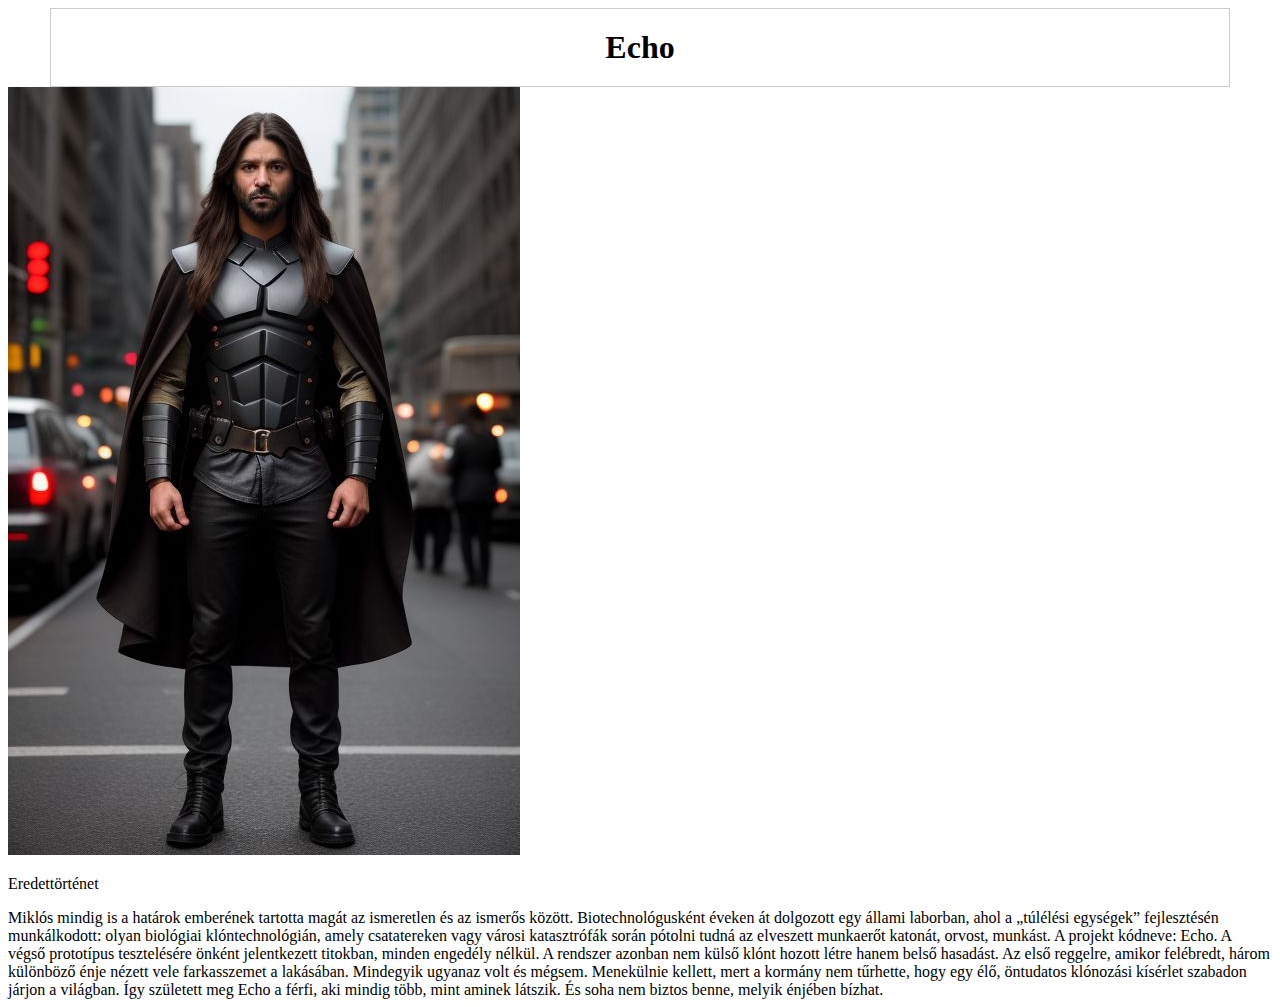
==== html/attilaindex.html @ 1b63ba5f "haladas mindennel" ====
<!DOCTYPE html>
<html lang="hu">

<head>
    <meta charset="UTF-8">
    <meta name="viewport" content="width=device-width, initial-scale=1.0">
    <title></title>
    <link rel="stylesheet" href="../css/atistyle.css">
</head>

<body>
    <h1 class="cím">Echo</h1>
    <img src="../img/letöltés.jpg" alt="clone" class="clone2">
    <p class="eredet">Eredettörténet</p>
    <div class="eredet">
        Miklós mindig is a határok emberének tartotta magát az ismeretlen és az ismerős között. Biotechnológusként
        éveken át dolgozott egy állami laborban, ahol a „túlélési egységek” fejlesztésén munkálkodott: olyan biológiai
        klóntechnológián, amely csatatereken vagy városi katasztrófák során pótolni tudná az elveszett munkaerőt
        katonát, orvost, munkást.

        A projekt kódneve: Echo.

        A végső prototípus tesztelésére önként jelentkezett titokban, minden engedély nélkül. A rendszer azonban nem
        külső klónt hozott létre hanem belső hasadást. Az első reggelre, amikor felébredt, három különböző énje nézett
        vele farkasszemet a lakásában. Mindegyik ugyanaz volt és mégsem.

        Menekülnie kellett, mert a kormány nem tűrhette, hogy egy élő, öntudatos klónozási kísérlet szabadon járjon a
        világban.

        Így született meg Echo a férfi, aki mindig több, mint aminek látszik. És soha nem biztos benne, melyik énjében
        bízhat.</div>
</body>

</html>
---- css/atistyle.css ----
.cím {
    width: 90%;
    max-width: 1650px;
    margin: 0 auto;
    padding: 20px;
    background: white;
    border: 1px solid #ccc;
}

h1 {
    text-align: center;
    margin-bottom: 20px;
}
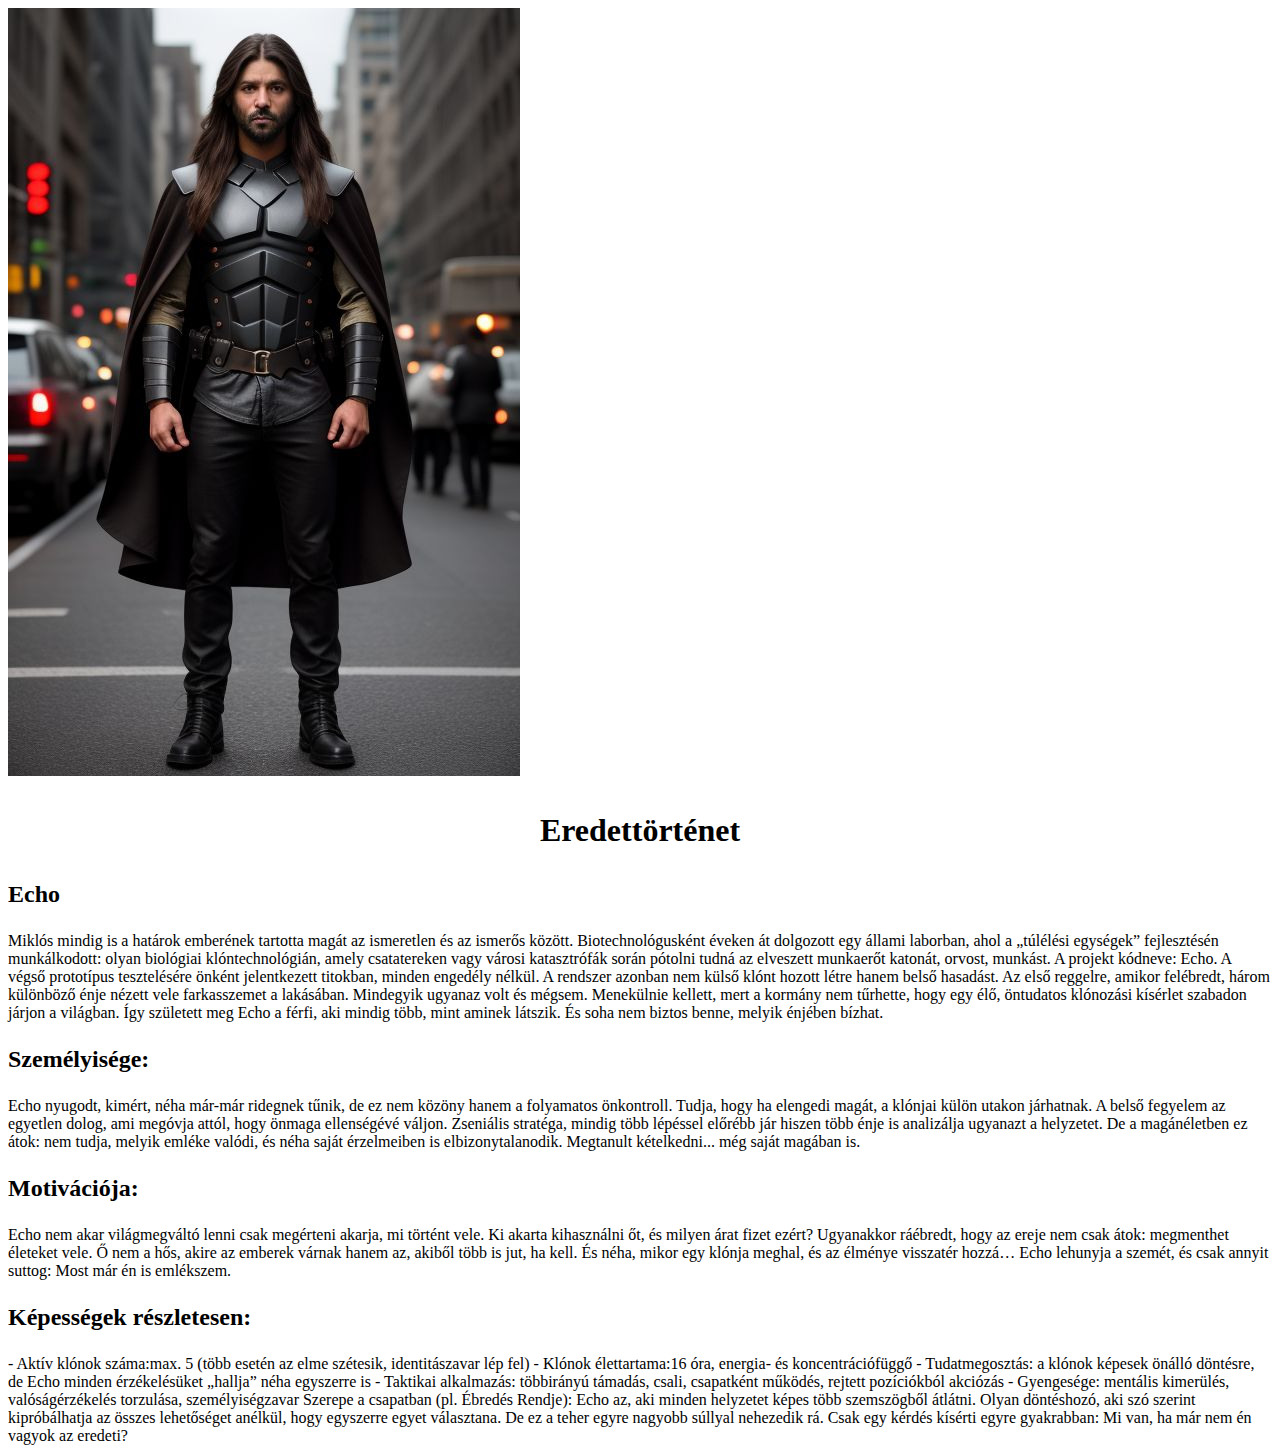
==== commit a61b1c99: "Echo" ====
--- a/html/attilaindex.html
+++ b/html/attilaindex.html
@@ -9,10 +9,10 @@
 </head>
 
 <body>
-    <h1 class="cím">Echo</h1>
     <img src="../img/letöltés.jpg" alt="clone" class="clone2">
-    <p class="eredet">Eredettörténet</p>
-    <div class="eredet">
+    <h1><p class="eredet">Eredettörténet</p></h1>
+    <h2><p>Echo</p></h2>
+    <div class="eredet2">
         Miklós mindig is a határok emberének tartotta magát az ismeretlen és az ismerős között. Biotechnológusként
         éveken át dolgozott egy állami laborban, ahol a „túlélési egységek” fejlesztésén munkálkodott: olyan biológiai
         klóntechnológián, amely csatatereken vagy városi katasztrófák során pótolni tudná az elveszett munkaerőt
@@ -29,6 +29,38 @@
 
         Így született meg Echo a férfi, aki mindig több, mint aminek látszik. És soha nem biztos benne, melyik énjében
         bízhat.</div>
+
+    <h2><p class="Személyiség">Személyisége:</p></h2>
+    <div class="Személyiség2">
+        Echo nyugodt, kimért, néha már-már ridegnek tűnik, de ez nem közöny hanem a folyamatos önkontroll. Tudja, hogy
+        ha elengedi magát, a klónjai külön utakon járhatnak. A belső fegyelem az egyetlen dolog, ami megóvja attól, hogy
+        önmaga ellenségévé váljon.
+
+        Zseniális stratéga, mindig több lépéssel előrébb jár hiszen több énje is analizálja ugyanazt a helyzetet. De a
+        magánéletben ez átok: nem tudja, melyik emléke valódi, és néha saját érzelmeiben is elbizonytalanodik. Megtanult
+        kételkedni... még saját magában is.
+    </div>
+    <h2><p class="Motiváció">Motivációja:</p></h2>
+    <div class="Motiváció2">Echo nem akar világmegváltó lenni csak megérteni akarja, mi történt vele. Ki akarta
+        kihasználni őt, és milyen árat fizet ezért? Ugyanakkor ráébredt, hogy az ereje nem csak átok: megmenthet
+        életeket vele.
+        Ő nem a hős, akire az emberek várnak hanem az, akiből több is jut, ha kell.
+
+        És néha, mikor egy klónja meghal, és az élménye visszatér hozzá… Echo lehunyja a szemét, és csak annyit suttog:
+        Most már én is emlékszem.</div>
+    <h2><p class="Képesség">Képességek részletesen:</p></h2>
+    <div class="Képesség2">- Aktív klónok száma:max. 5 (több esetén az elme szétesik, identitászavar lép fel)
+        - Klónok élettartama:16 óra, energia- és koncentrációfüggő
+        - Tudatmegosztás: a klónok képesek önálló döntésre, de Echo minden érzékelésüket „hallja” néha egyszerre is
+        - Taktikai alkalmazás: többirányú támadás, csali, csapatként működés, rejtett pozíciókból akciózás
+        - Gyengesége: mentális kimerülés, valóságérzékelés torzulása, személyiségzavar
+
+        Szerepe a csapatban (pl. Ébredés Rendje):
+        Echo az, aki minden helyzetet képes több szemszögből átlátni. Olyan döntéshozó, aki szó szerint kipróbálhatja az
+        összes lehetőséget anélkül, hogy egyszerre egyet választana. De ez a teher egyre nagyobb súllyal nehezedik rá.
+        Csak egy kérdés kísérti egyre gyakrabban:
+
+        Mi van, ha már nem én vagyok az eredeti?</div>
 </body>
 
 </html>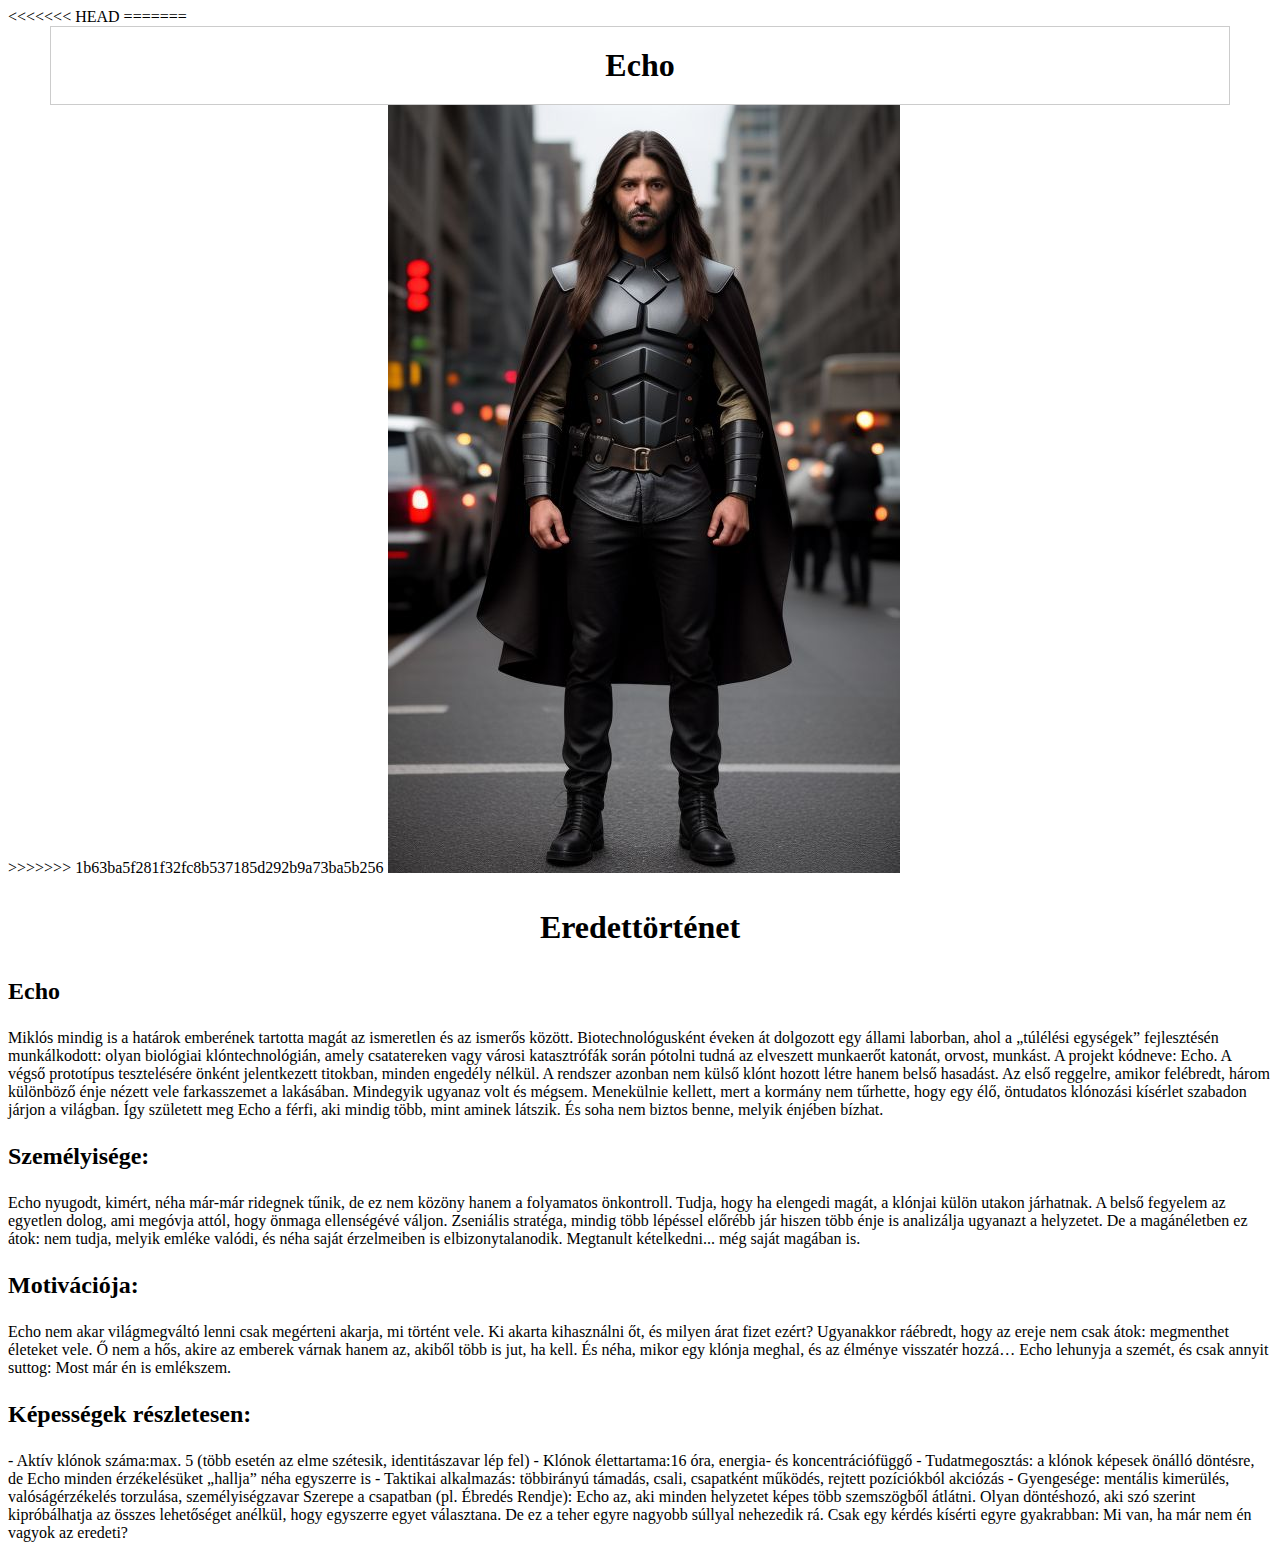
==== commit c2841b63: "Echo" ====
--- a/html/attilaindex.html
+++ b/html/attilaindex.html
@@ -9,6 +9,10 @@
 </head>
 
 <body>
+<<<<<<< HEAD
+=======
+    <h1 class="cím">Echo</h1>
+>>>>>>> 1b63ba5f281f32fc8b537185d292b9a73ba5b256
     <img src="../img/letöltés.jpg" alt="clone" class="clone2">
     <h1><p class="eredet">Eredettörténet</p></h1>
     <h2><p>Echo</p></h2>
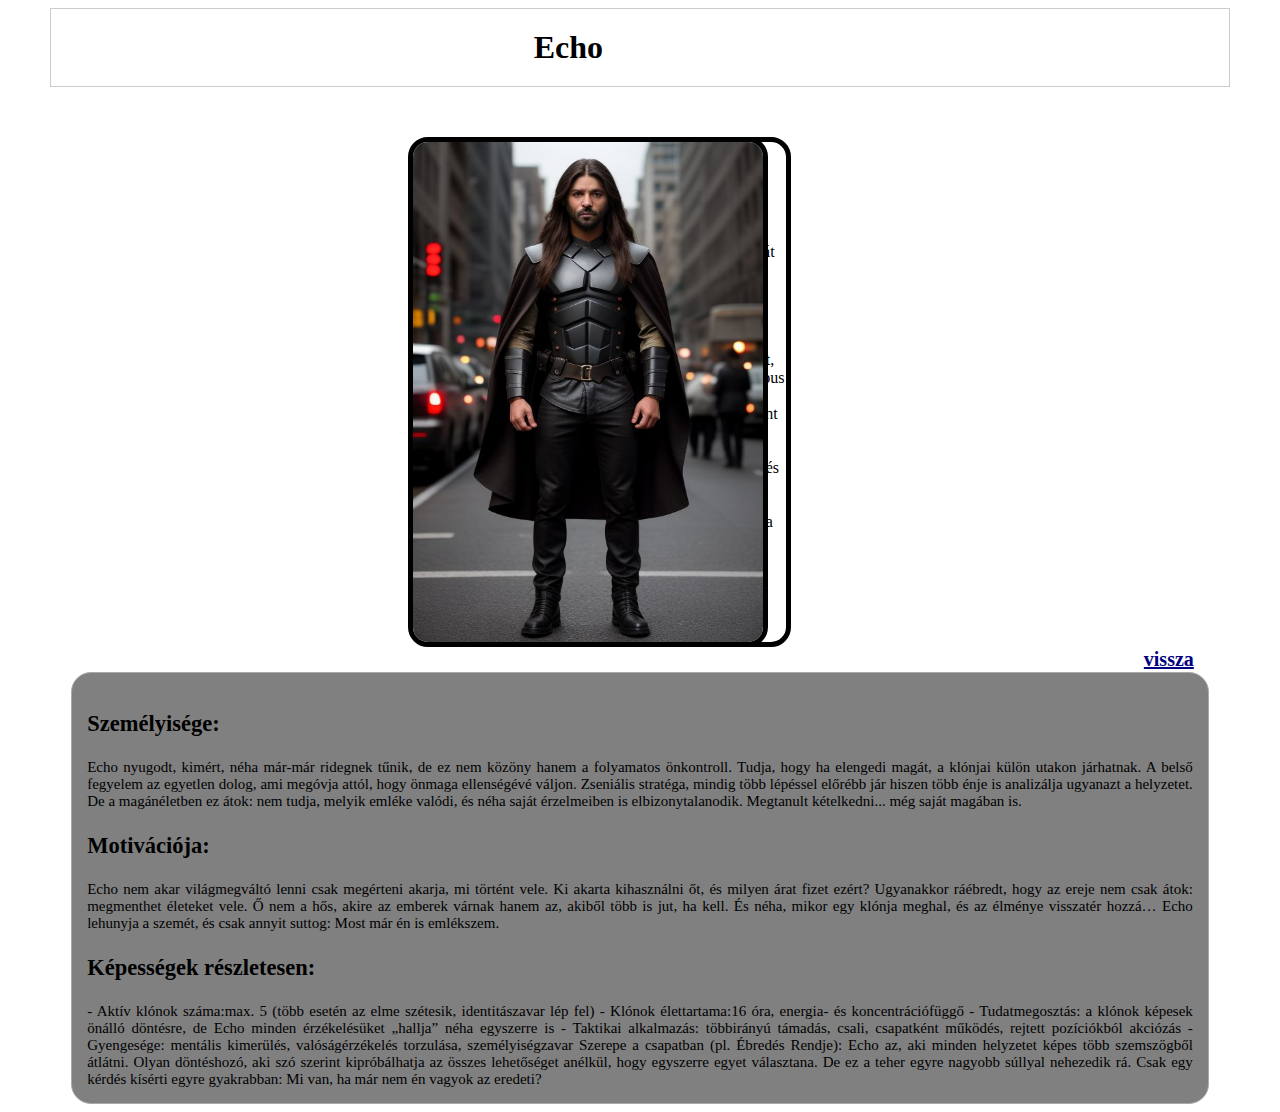
==== commit 6a744bd1: "kesz az alap mindenbol" ====
--- a/html/attilaindex.html
+++ b/html/attilaindex.html
@@ -4,19 +4,30 @@
 <head>
     <meta charset="UTF-8">
     <meta name="viewport" content="width=device-width, initial-scale=1.0">
-    <title></title>
+    <title>Echo</title>
     <link rel="stylesheet" href="../css/atistyle.css">
+    <link rel="stylesheet" href="../css/visszaati.css">
 </head>
 
 <body>
-<<<<<<< HEAD
-=======
+
+    <div>
+        <a href="./index.html" class="vissza">
+            vissza
+        </a>
+    </div>
+
     <h1 class="cím">Echo</h1>
->>>>>>> 1b63ba5f281f32fc8b537185d292b9a73ba5b256
-    <img src="../img/letöltés.jpg" alt="clone" class="clone2">
-    <h1><p class="eredet">Eredettörténet</p></h1>
-    <h2><p>Echo</p></h2>
+    <img src="../img/letöltés.jpg" alt="clone" class="clone">
+    <h1>
+
+    </h1>
+
     <div class="eredet2">
+        <h1>
+            <p>Eredettörténet</p>
+        </h1>
+
         Miklós mindig is a határok emberének tartotta magát az ismeretlen és az ismerős között. Biotechnológusként
         éveken át dolgozott egy állami laborban, ahol a „túlélési egységek” fejlesztésén munkálkodott: olyan biológiai
         klóntechnológián, amely csatatereken vagy városi katasztrófák során pótolni tudná az elveszett munkaerőt
@@ -32,10 +43,13 @@
         világban.
 
         Így született meg Echo a férfi, aki mindig több, mint aminek látszik. És soha nem biztos benne, melyik énjében
-        bízhat.</div>
+        bízhat.
+    </div>
+    <div class="alsoszoveg">
+        <h2>
+            <p class="Személyiség">Személyisége:</p>
+        </h2>
 
-    <h2><p class="Személyiség">Személyisége:</p></h2>
-    <div class="Személyiség2">
         Echo nyugodt, kimért, néha már-már ridegnek tűnik, de ez nem közöny hanem a folyamatos önkontroll. Tudja, hogy
         ha elengedi magát, a klónjai külön utakon járhatnak. A belső fegyelem az egyetlen dolog, ami megóvja attól, hogy
         önmaga ellenségévé váljon.
@@ -43,17 +57,21 @@
         Zseniális stratéga, mindig több lépéssel előrébb jár hiszen több énje is analizálja ugyanazt a helyzetet. De a
         magánéletben ez átok: nem tudja, melyik emléke valódi, és néha saját érzelmeiben is elbizonytalanodik. Megtanult
         kételkedni... még saját magában is.
-    </div>
-    <h2><p class="Motiváció">Motivációja:</p></h2>
-    <div class="Motiváció2">Echo nem akar világmegváltó lenni csak megérteni akarja, mi történt vele. Ki akarta
+
+        <h2>
+            <p class="Motiváció">Motivációja:</p>
+        </h2>
+        Echo nem akar világmegváltó lenni csak megérteni akarja, mi történt vele. Ki akarta
         kihasználni őt, és milyen árat fizet ezért? Ugyanakkor ráébredt, hogy az ereje nem csak átok: megmenthet
         életeket vele.
         Ő nem a hős, akire az emberek várnak hanem az, akiből több is jut, ha kell.
 
         És néha, mikor egy klónja meghal, és az élménye visszatér hozzá… Echo lehunyja a szemét, és csak annyit suttog:
-        Most már én is emlékszem.</div>
-    <h2><p class="Képesség">Képességek részletesen:</p></h2>
-    <div class="Képesség2">- Aktív klónok száma:max. 5 (több esetén az elme szétesik, identitászavar lép fel)
+        Most már én is emlékszem.
+        <h2>
+            <p class="Képesség">Képességek részletesen:</p>
+        </h2>
+        - Aktív klónok száma:max. 5 (több esetén az elme szétesik, identitászavar lép fel)
         - Klónok élettartama:16 óra, energia- és koncentrációfüggő
         - Tudatmegosztás: a klónok képesek önálló döntésre, de Echo minden érzékelésüket „hallja” néha egyszerre is
         - Taktikai alkalmazás: többirányú támadás, csali, csapatként működés, rejtett pozíciókból akciózás
@@ -64,7 +82,8 @@
         összes lehetőséget anélkül, hogy egyszerre egyet választana. De ez a teher egyre nagyobb súllyal nehezedik rá.
         Csak egy kérdés kísérti egyre gyakrabban:
 
-        Mi van, ha már nem én vagyok az eredeti?</div>
+        Mi van, ha már nem én vagyok az eredeti?
+    </div>
 </body>
 
 </html>--- a/css/atistyle.css
+++ b/css/atistyle.css
@@ -10,4 +10,52 @@
 h1 {
     text-align: center;
     margin-bottom: 20px;
+}
+
+.vissza {
+    font-weight: bold;
+    display: flex;
+    color: navy;
+    margin-left: 5%;
+    margin-right: 5%;
+    margin-top: 1%;
+    padding: 15px;
+    border-radius: 20px;
+    font-size: 20px;
+    text-align: justify;
+    float: right;
+    margin-top: 625px;
+}
+
+.clone {
+    border-style: solid;
+    border-width: 5px;
+    border-radius: 20px;
+    height: 500px;
+    width: 350px;
+    margin-left: 400px;
+    margin-top: 50px;
+}
+
+.eredet2 {
+    border-style: solid;
+    border-width: 5px;
+    border-radius: 20px;
+    height: 500px;
+    width: 350px;
+    margin-right: 275px;
+    float: right;
+    margin-top: -535px;
+}
+
+.alsoszoveg {
+    background-color: grey;
+    margin-left: 5%;
+    margin-right: 5%;
+    margin-top: 1%;
+    padding: 15px;
+    border: 1px solid #aaa;
+    border-radius: 20px;
+    font-size: 15px;
+    text-align: justify;
 }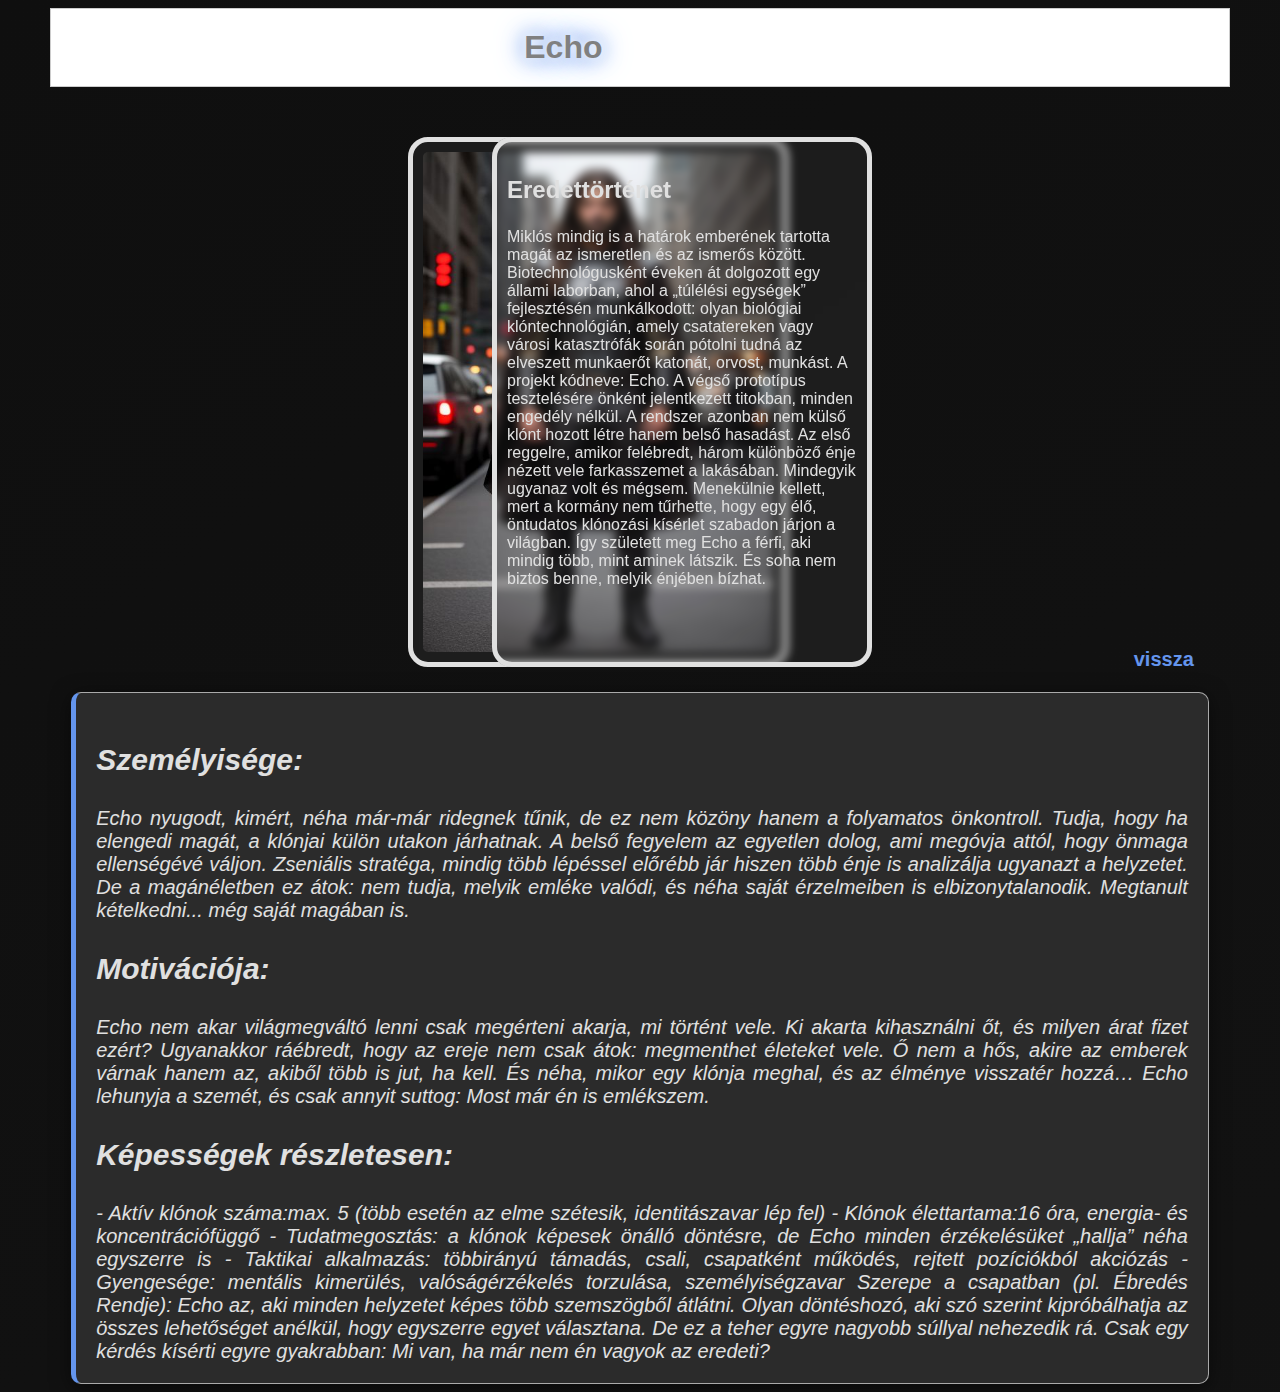
==== commit b0d38e90: "kész mindennel a css" ====
--- a/html/attilaindex.html
+++ b/html/attilaindex.html
@@ -24,9 +24,9 @@
     </h1>
 
     <div class="eredet2">
-        <h1>
+        <h2>
             <p>Eredettörténet</p>
-        </h1>
+        </h2>
 
         Miklós mindig is a határok emberének tartotta magát az ismeretlen és az ismerős között. Biotechnológusként
         éveken át dolgozott egy állami laborban, ahol a „túlélési egységek” fejlesztésén munkálkodott: olyan biológiai
--- a/css/atistyle.css
+++ b/css/atistyle.css
@@ -1,3 +1,10 @@
+body {
+    background: linear-gradient(145deg, #0f0f0f, #1c1c1c);
+    color: #e0e0e0;
+    font-family: 'Segoe UI', sans-serif;
+    background-size: 400% 400%;
+}
+
 .cím {
     width: 90%;
     max-width: 1650px;
@@ -10,21 +17,8 @@
 h1 {
     text-align: center;
     margin-bottom: 20px;
-}
-
-.vissza {
-    font-weight: bold;
-    display: flex;
-    color: navy;
-    margin-left: 5%;
-    margin-right: 5%;
-    margin-top: 1%;
-    padding: 15px;
-    border-radius: 20px;
-    font-size: 20px;
-    text-align: justify;
-    float: right;
-    margin-top: 625px;
+    color: grey;
+    text-shadow: 0 0 10px #ffffff, 0 0 20px #6495ed, 0 0 30px #6495ed;
 }
 
 .clone {
@@ -35,6 +29,25 @@
     width: 350px;
     margin-left: 400px;
     margin-top: 50px;
+    overflow: hidden;
+    background-color: rgba(255, 255, 255, 0.05);
+    padding: 10px;
+    backdrop-filter: blur(5px);
+    transition: all 0.4s ease;
+}
+
+.clone:hover{
+    transform: translateY(-10px);
+    box-shadow: 0 10px 30px rgba(0,0,0,0.7);
+}
+
+img {
+    transition: transform 0.5s ease, box-shadow 0.5s ease;
+}
+
+img:hover {
+    transform: scale(1.05);
+    box-shadow: 0 10px 30px rgba(0, 0, 0, 0.6);
 }
 
 .eredet2 {
@@ -43,9 +56,14 @@
     border-radius: 20px;
     height: 500px;
     width: 350px;
-    margin-right: 275px;
+    margin-right: 400px;
     float: right;
-    margin-top: -535px;
+    margin-top: -555px;
+    overflow: hidden;
+    background-color: rgba(255, 255, 255, 0.05);
+    padding: 10px;
+    backdrop-filter: blur(5px);
+    transition: all 0.4s ease;
 }
 
 .alsoszoveg {
@@ -55,7 +73,17 @@
     margin-top: 1%;
     padding: 15px;
     border: 1px solid #aaa;
-    border-radius: 20px;
-    font-size: 15px;
+    font-size: 20px;
     text-align: justify;
+    background: rgba(50, 50, 50, 0.8);
+    border-left: 5px solid #6495ed;
+    padding: 20px;
+    border-radius: 10px;
+    font-style: italic;
+    box-shadow: 0 4px 20px rgba(0, 0, 0, 0.5);
+    transition: transform 0.3s ease;
+}
+
+.alsoszoveg:hover{
+    transform: scale(1.02);
 }--- a/css/visszaati.css
+++ b/css/visszaati.css
@@ -0,0 +1,22 @@
+.vissza {
+    font-weight: bold;
+    display: flex;
+    margin-left: 5%;
+    margin-right: 5%;
+    margin-top: 1%;
+    padding: 15px;
+    border-radius: 20px;
+    font-size: 20px;
+    text-align: justify;
+    float: right;
+    margin-top: 625px;
+}
+
+a {
+    color: #6495ed;
+    text-decoration: none;
+}
+
+a:hover {
+    text-shadow: 0 0 10px #6495ed;
+}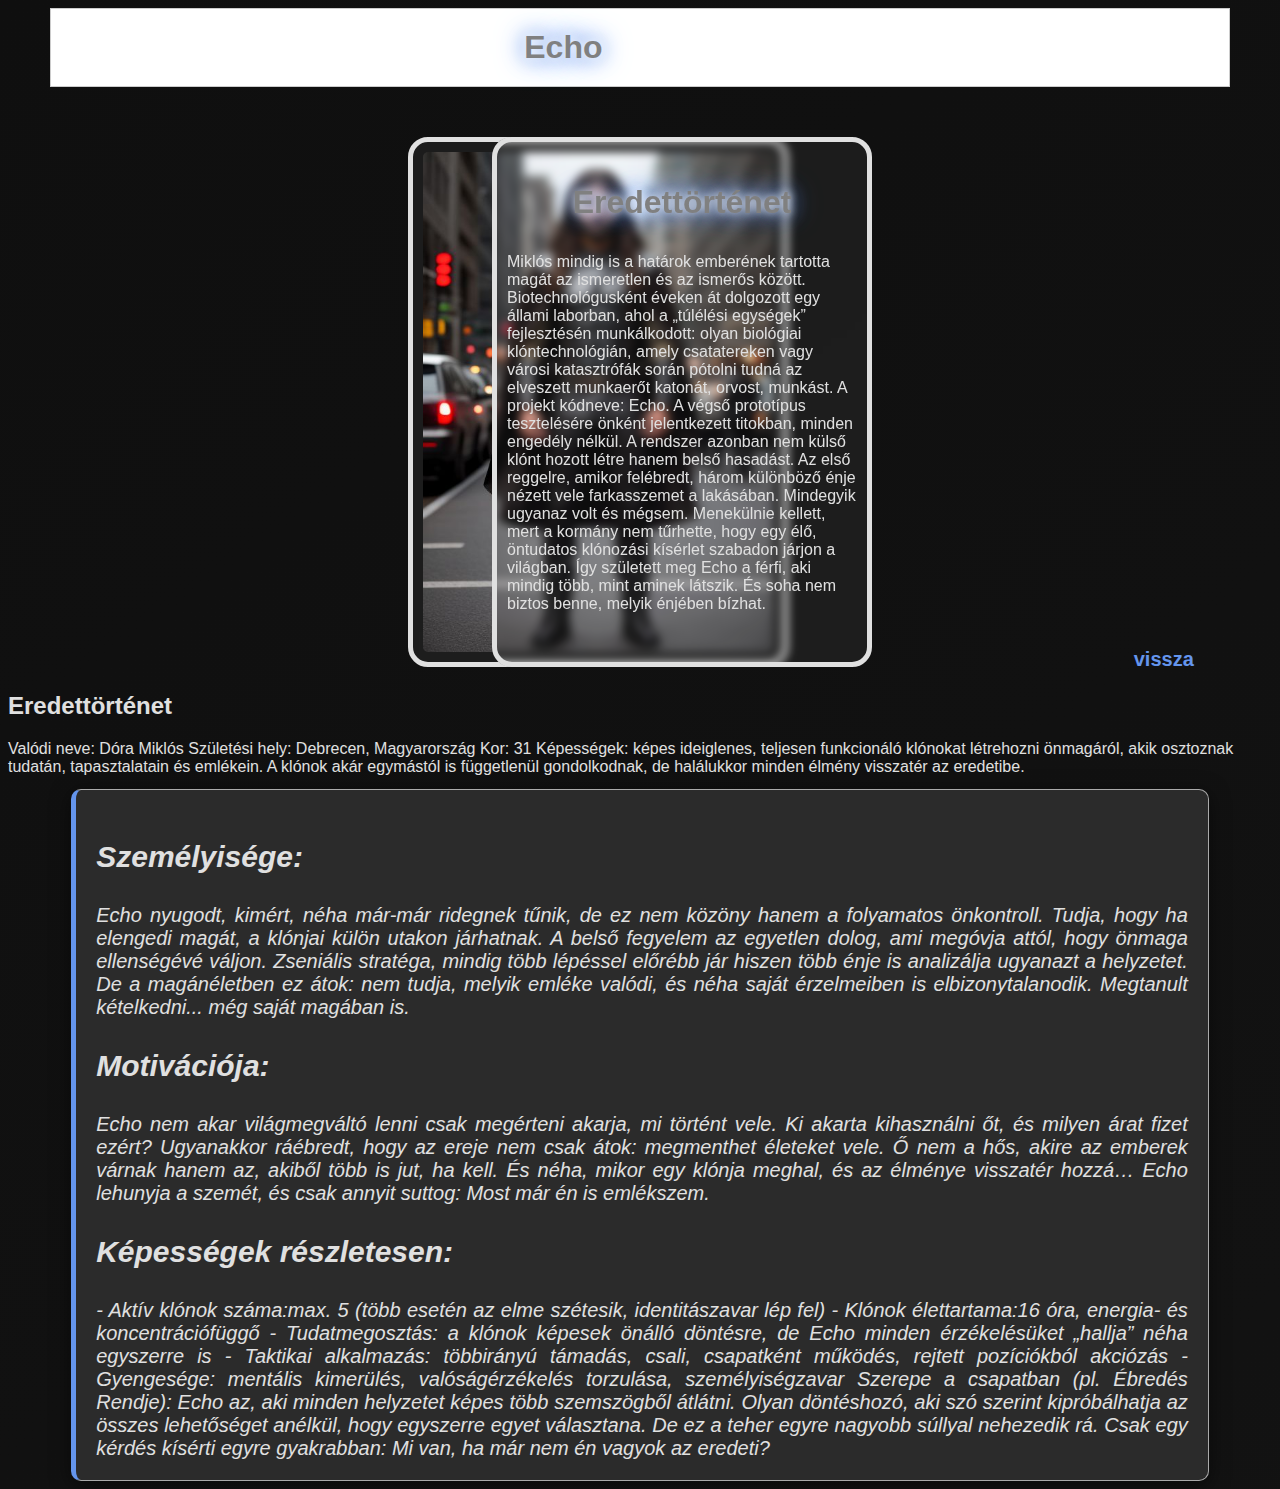
==== commit 0542dc2b: "echo eredet3" ====
--- a/html/attilaindex.html
+++ b/html/attilaindex.html
@@ -24,9 +24,9 @@
     </h1>
 
     <div class="eredet2">
-        <h2>
+        <h1>
             <p>Eredettörténet</p>
-        </h2>
+        </h1>
 
         Miklós mindig is a határok emberének tartotta magát az ismeretlen és az ismerős között. Biotechnológusként
         éveken át dolgozott egy állami laborban, ahol a „túlélési egységek” fejlesztésén munkálkodott: olyan biológiai
@@ -44,6 +44,16 @@
 
         Így született meg Echo a férfi, aki mindig több, mint aminek látszik. És soha nem biztos benne, melyik énjében
         bízhat.
+    </div>
+    <div class="eredet3">
+        <h2>Eredettörténet</h2>
+
+        Valódi neve: Dóra Miklós
+        Születési hely: Debrecen, Magyarország
+        Kor: 31
+        Képességek: képes ideiglenes, teljesen funkcionáló klónokat létrehozni önmagáról, akik osztoznak tudatán,
+        tapasztalatain és emlékein. A klónok akár egymástól is függetlenül gondolkodnak, de halálukkor minden élmény
+        visszatér az eredetibe.
     </div>
     <div class="alsoszoveg">
         <h2>
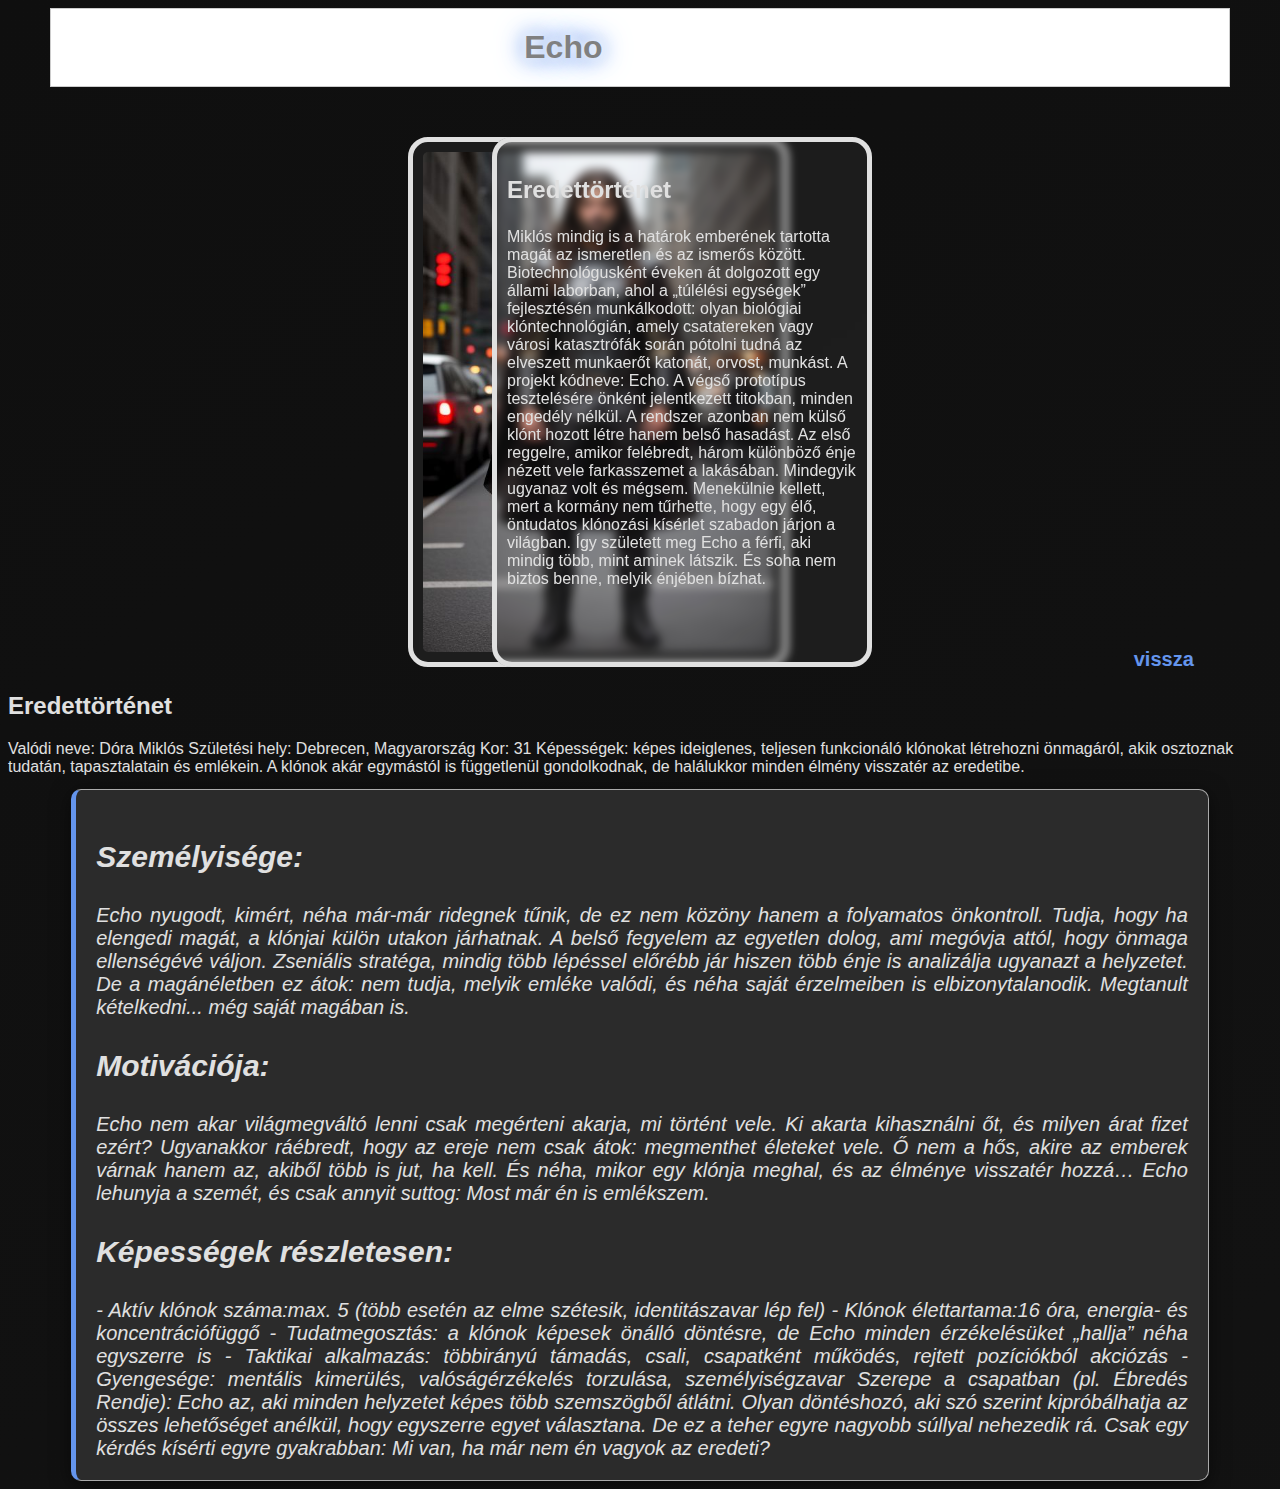
==== commit cd2c415e: "echo eredet3" ====
--- a/html/attilaindex.html
+++ b/html/attilaindex.html
@@ -24,9 +24,9 @@
     </h1>
 
     <div class="eredet2">
-        <h1>
+        <h2>
             <p>Eredettörténet</p>
-        </h1>
+        </h2>
 
         Miklós mindig is a határok emberének tartotta magát az ismeretlen és az ismerős között. Biotechnológusként
         éveken át dolgozott egy állami laborban, ahol a „túlélési egységek” fejlesztésén munkálkodott: olyan biológiai
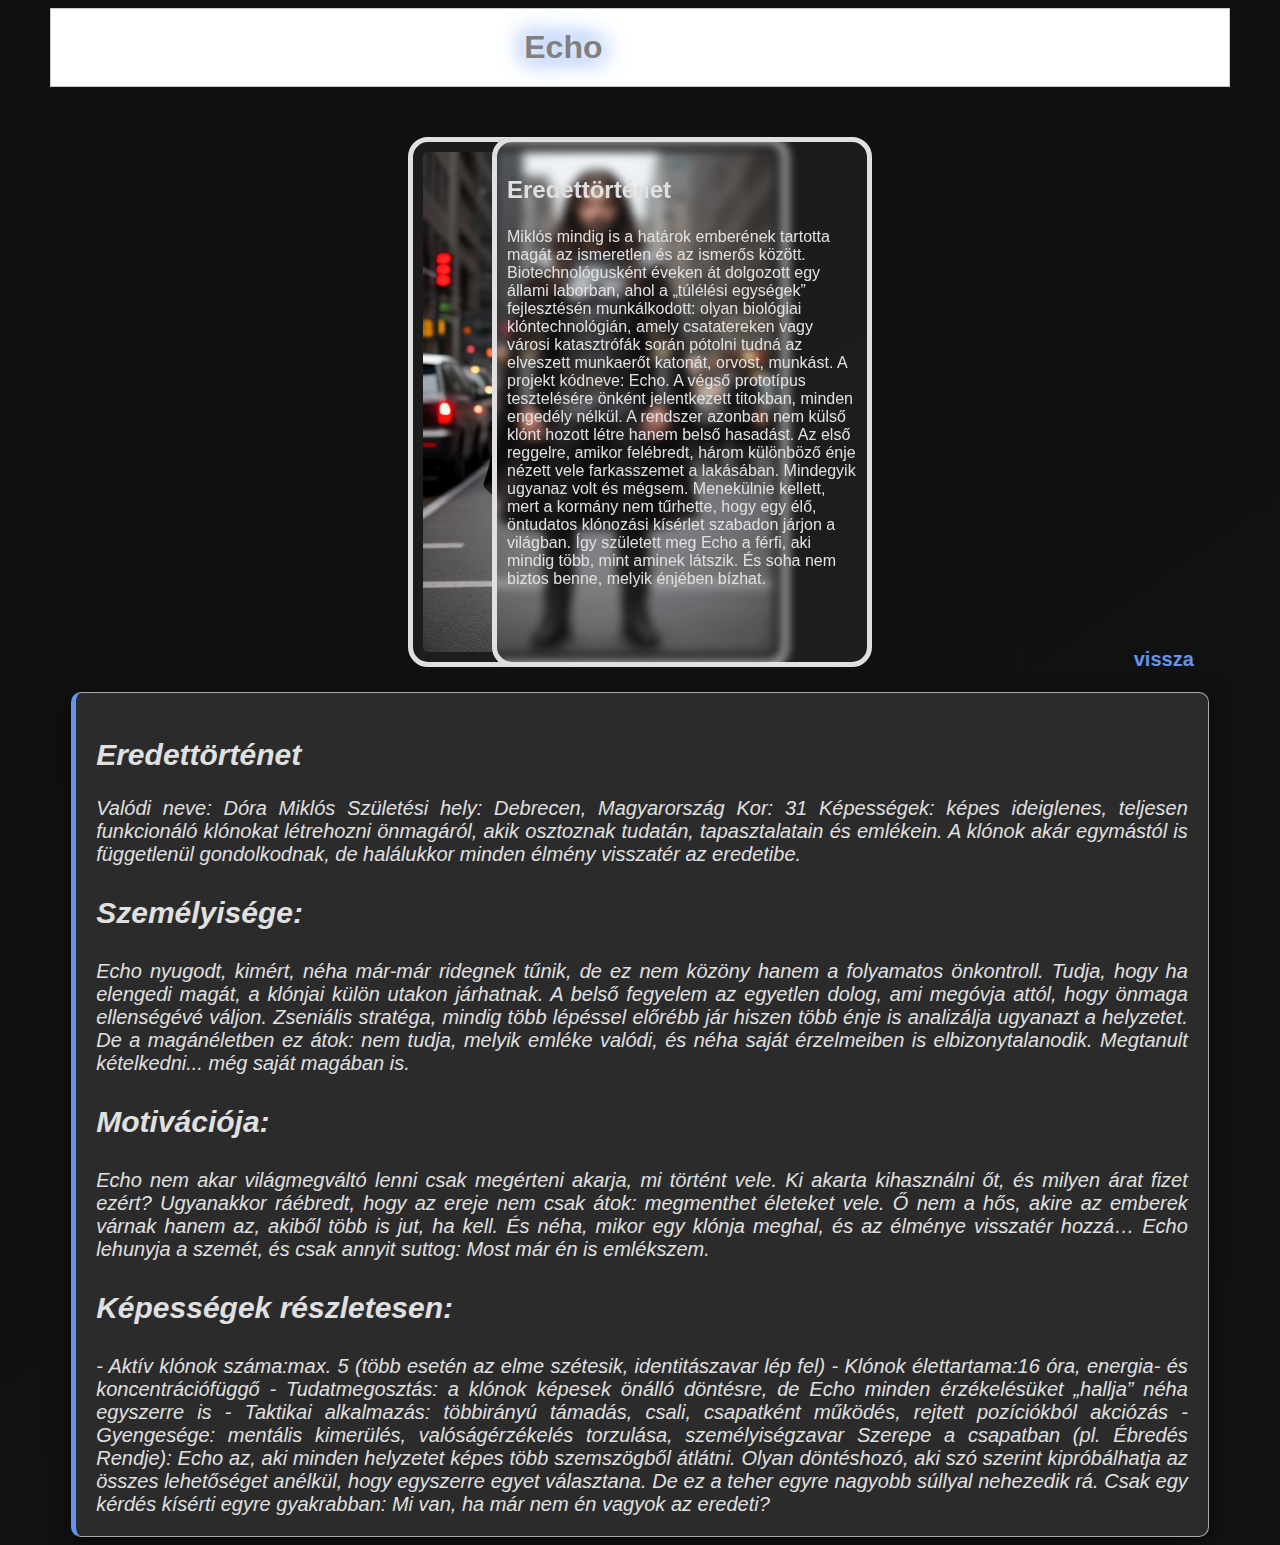
==== commit 698165af: "birkajohelyretetteazeredetortenetet" ====
--- a/html/attilaindex.html
+++ b/html/attilaindex.html
@@ -45,7 +45,8 @@
         Így született meg Echo a férfi, aki mindig több, mint aminek látszik. És soha nem biztos benne, melyik énjében
         bízhat.
     </div>
-    <div class="eredet3">
+
+    <div class="alsoszoveg">
         <h2>Eredettörténet</h2>
 
         Valódi neve: Dóra Miklós
@@ -54,8 +55,6 @@
         Képességek: képes ideiglenes, teljesen funkcionáló klónokat létrehozni önmagáról, akik osztoznak tudatán,
         tapasztalatain és emlékein. A klónok akár egymástól is függetlenül gondolkodnak, de halálukkor minden élmény
         visszatér az eredetibe.
-    </div>
-    <div class="alsoszoveg">
         <h2>
             <p class="Személyiség">Személyisége:</p>
         </h2>
